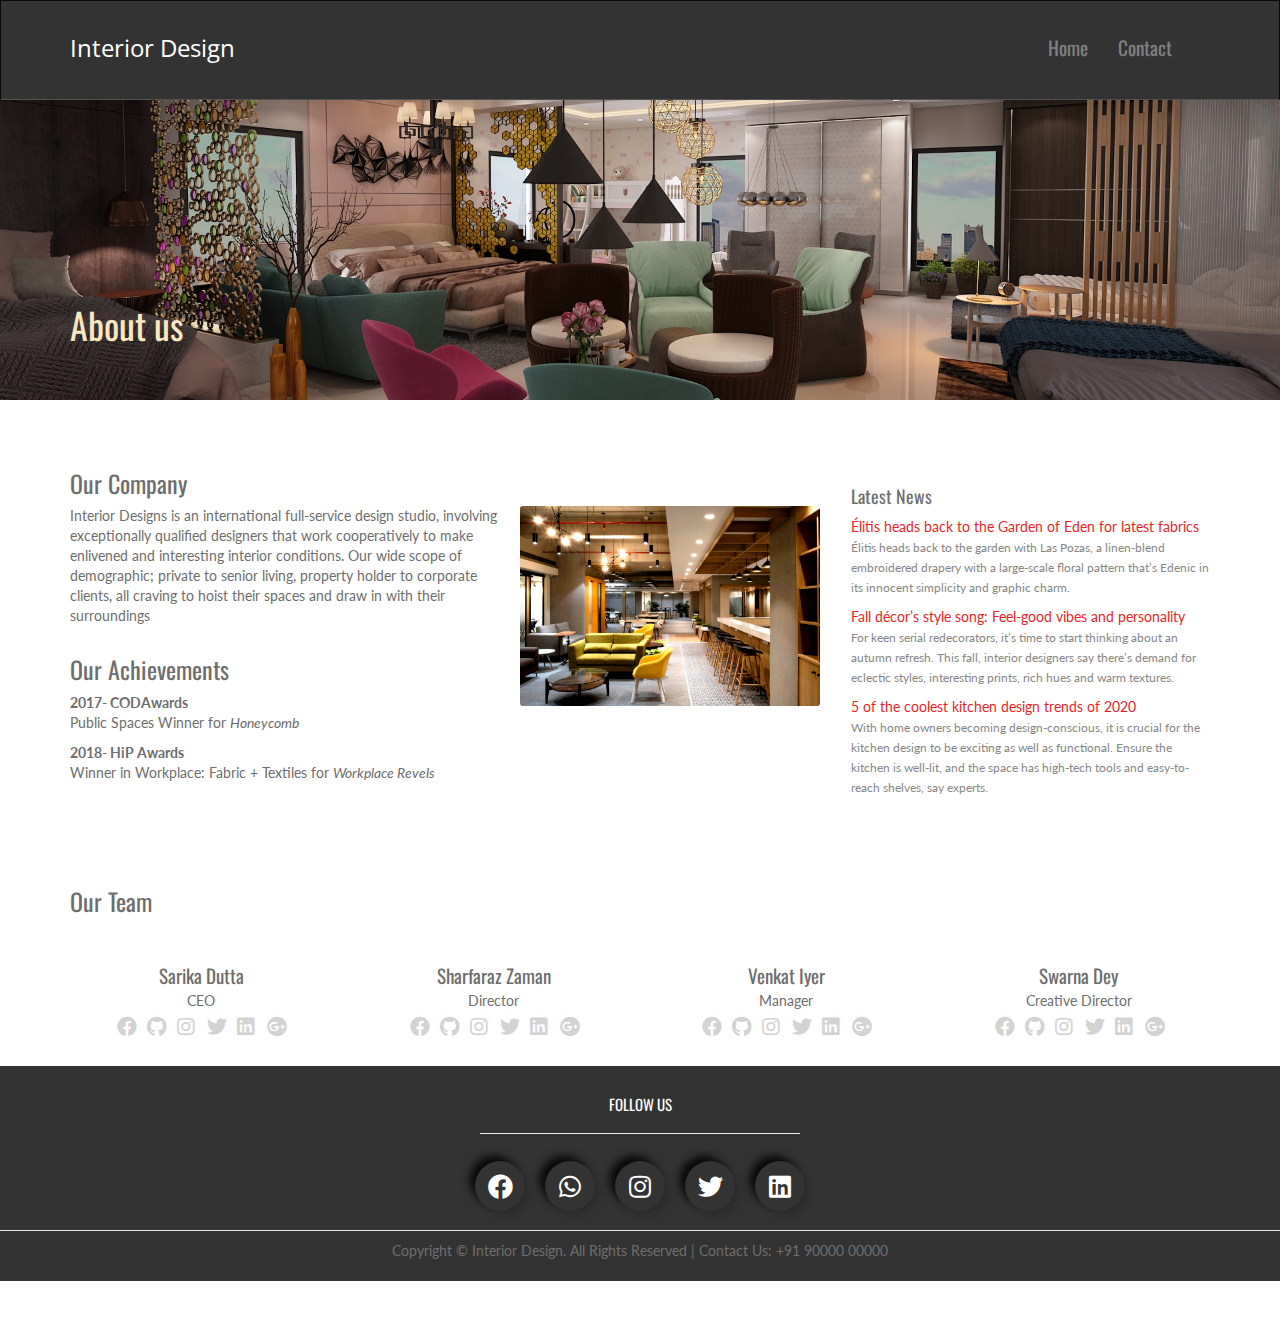
==== about.html @ f191de22 "Add files via upload" ====
<!DOCTYPE html>
<html lang="en">
<head>
    <meta charset="utf-8">
    <meta name="viewport" content="width=device-width, initial-scale=1.0">
    <meta name="description" content="Interior-Design-Responsive-Website">
    
    <title>About</title>
    <link rel="favicon" href="assets/images/favicon.png">
    <link rel="stylesheet" media="screen" href="http://fonts.googleapis.com/css?family=Open+Sans:300,400,700">
    <link rel="stylesheet" href="assets/css/bootstrap.min.css">
    <link rel="stylesheet" href="assets/css/font-awesome.min.css">

    <link rel="stylesheet" href="assets/css/bootstrap-theme.css" media="screen">
    <link rel="stylesheet" href="assets/css/style.css">

    <link type="text/css" rel="stylesheet" href="https://cdnjs.cloudflare.com/ajax/libs/font-awesome/5.14.0/css/all.min.css">
    
    
<style>
.footer {
    
    height: 65px;
    background-color: rgba(0,0,0,0.8);
    color: white;
    position: relative;
  }
  .social-media{
    font-size: 25px;
    color: #fff;
    background: rgba(0,0,0,0.8);
    display:flex;
    justify-content: center;
    padding: 30px 0 20px;
    
}

a1{ /*outside button*/
    display: flex;
    height: 50px;
    width: 50px;
    margin: 0 10px;
    border-radius: 100%;
    align-items: center;
    justify-content: center;
    box-shadow: 6px 6px 10px -1px rgba(0,0,0,0.15), -6px -6px 10px -1px rgba(0,0,0,0.9);
    border: 1px solid rgba(0,0,0,0.01);
    transition: 0.5s all;
}

a1 i1{
  transition: 0.5s all;
}

a1:hover i1{/*inside icons move*/
    transform: scale(0.80);
}
a1:hover .fa-facebook{
    color: blue;
}
a1:hover .fa-whatsapp{
    color: green;
}
a1:hover .fa-instagram{
    color:crimson
}
a1:hover .fa-twitter{
    color: skyblue
}
a1:hover .fa-linkedin{
    color: blue
}



.social-media2{
  font-size: 20px;
  display:flex;
  justify-items: center;
  justify-content: center;
  align-content: center;
  color:#D3D3D3
}

a10{ /*outside button*/
    justify-items: center;
    justify-content: center;
    align-content: center;
    height: 20px;
    width: 20px;
    margin: 0 5px;
    border-radius: 8px;
    
    border: 1px solid rgba(0,0,0,0.01);
    transition: 0.1s all;
}

a10 i1{
  transition: 0.1s all;
}

a10:hover i1{/*inside icons move*/
    transform: scale(0.80);
}
a10:hover .fa-facebook{
    color: blue;
}
a10:hover .fa-github{
    color: darkgrey;
}
a10:hover .fa-instagram{
    color:crimson
}
a10:hover .fa-twitter{
    color: skyblue
}
a10:hover .fa-linkedin{
    color: blue
}
a10:hover  .fa-google-plus{
    color: red;
}

footer {
    position: relative;
    bottom: 41px;
    padding-top: 10px;
    background-color: rgba(0,0,0,0.8);
}

</style>	
	
</head>

<body>
    <!-- Fixed navbar -->
    <div class="navbar navbar-inverse">
        <div class="container">
            <div class="navbar-header">
                <!-- Button for smallest screens -->
                <button type="button" class="navbar-toggle" data-toggle="collapse" data-target=".navbar-collapse"><span class="icon-bar"></span><span class="icon-bar"></span><span class="icon-bar"></span></button>
                <a class="navbar-brand" href="index.html">
                    <p>Interior Design</p>
            </div>
            <div class="navbar-collapse collapse">
                <ul class="nav navbar-nav pull-right mainNav">
                    <li><a href="index.html">Home</a></li>
                    &nbsp;&nbsp;
                    <li><a href="maincontact.html">Contact</a></li>
                </ul>
            </div>
            <!--/.nav-collapse -->
        </div>
    </div>
    <!-- /.navbar -->

    <header id="head" class="secondary">
        <div class="container">
            <div class="row">
                <div class="col-sm-8">
                    <h1>About us</h1>
                </div>
            </div>
        </div>
    </header>

    <!-- container -->
    <section class="container">
        <div class="row">
            <!-- main content -->
            <section class="col-sm-8 maincontent">
                <h3>Our Company</h3>
                <p>
                    <img src="assets/images/about.jpg" alt="" class="img-rounded pull-right" width="300">
                    Interior Designs is an international full-service design studio, involving exceptionally qualified designers that work cooperatively to make enlivened and interesting interior conditions. Our wide scope of demographic; private to senior living, property holder to corporate clients, all craving to hoist their spaces and draw in with their surroundings
                </p>
                <p>  </p>
                <h3>Our Achievements</h3>
                <strong>2017- CODAwards</strong>
                <p>Public Spaces Winner for <i>Honeycomb</i></p>
                <strong>2018- HiP Awards</strong>
                <p>Winner in Workplace: Fabric + Textiles for <i>Workplace Revels</i></p>
              
            </section>
            <!-- /main -->

            <!-- Sidebar -->
            <aside class="col-sm-4 sidebar sidebar-right">

                <div class="panel">
                    <h4>Latest News</h4>
                    <ul class="list-unstyled list-spaces">
                        <li><a href="https://www.interiordesign.net/articles/18356-elitis-returns-to-the-garden-of-eden-for-latest-fabric/">Élitis heads back to the Garden of Eden for latest fabrics</a><br>
                            <span class="small text-muted">Élitis heads back to the garden with Las Pozas, a linen-blend embroidered drapery with a large-scale floral pattern that’s Edenic in its innocent simplicity and graphic charm. </span></li>
                        <li><a href="https://www.hindustantimes.com/fashion-and-trends/fall-decor-s-style-song-feel-good-vibes-and-personality/story-SRO3Do9YtxBbXYSk71SuzO.html">Fall décor’s style song: Feel-good vibes and personality</a><br>
                            <span class="small text-muted">For keen serial redecorators, it’s time to start thinking about an autumn refresh. This fall, interior designers say there’s demand for eclectic styles, interesting prints, rich hues and warm textures.</span></li>
                        <li><a href="https://www.hindustantimes.com/more-lifestyle/5-of-the-coolest-kitchen-design-trends-of-2018/story-v3UAQgmqdA5hMXZoE1t4rM.html">5 of the coolest kitchen design trends of 2020</a><br>
                            <span class="small text-muted">With home owners becoming design-conscious, it is crucial for the kitchen design to be exciting as well as functional. Ensure the kitchen is well-lit, and the space has high-tech tools and easy-to-reach shelves, say experts.</span></li>
                    </ul>
                </div>

            </aside>
            <!-- /Sidebar -->

        </div>
    </section>
    <!-- /container -->
    <section class="team-content">
        <div class="container">
            <div class="row">
                <div class="col-md-12">
                    <h3>Our Team</h3>
                    <p></p>
                    <br />
                </div>
            </div>
            <div class="row">

                <div class="col-md-3 col-sm-6 col-xs-6">
                    <!-- Team Member -->
                    <div class="team-member">
                        <!-- Image Hover Block -->
                        <div class="member-img">
                            <!-- Image  -->
                            <img class="img-responsive" src="https://cdn3.iconfinder.com/data/icons/business-avatar-1/512/4_avatar-512.png" alt="">
                        </div>
                        <!-- Member Details -->
                        <h4>Sarika Dutta</h4>
                        <!-- Designation -->
                        <span class="pos">CEO</span>
                        <div class="social-media2">     
                            <a10 href="https://www.facebook.com/"><i1 class="fab fa-facebook"></i1></a10>
                            <a10 href="https://www.github.com/"><i1 class="fab fa-github"></i1></a10>
                            <a10 href="https://www.instagram.com/?hl=en"><i1 class="fab fa-instagram"></i1></a10>
                            <a10 href="https://twitter.com/?lang=en"><i1 class="fab fa-twitter"></i1></a10>
                            <a10 href="https://www.linkedin.com/"><i1 class="fab fa-linkedin"></i1></a10>                            
                            <a10 href="https://www.googleplus.com/"><i1 class="fab fa-google-plus"></i1></a10>
                            
                          </div>
                    </div>
                </div>
                <div class="col-md-3 col-sm-6 col-xs-6">
                    <!-- Team Member -->
                    <div class="team-member pDark">
                        <!-- Image Hover Block -->
                        <div class="member-img">
                            <!-- Image  -->
                            <img class="img-responsive" src="https://cdn3.iconfinder.com/data/icons/business-avatar-1/512/7_avatar-512.png" alt="">
                        </div>
                        <!-- Member Details -->
                        <h4>Sharfaraz Zaman</h4>
                        <!-- Designation -->
                        <span class="pos">Director</span>
                        <div class="social-media2">     
                            <a10 href="https://www.facebook.com/"><i1 class="fab fa-facebook"></i1></a10>
                            <a10 href="https://www.github.com/"><i1 class="fab fa-github"></i1></a10>
                            <a10 href="https://www.instagram.com/?hl=en"><i1 class="fab fa-instagram"></i1></a10>
                            <a10 href="https://twitter.com/?lang=en"><i1 class="fab fa-twitter"></i1></a10>
                            <a10 href="https://www.linkedin.com/"><i1 class="fab fa-linkedin"></i1></a10>
                            <a10 href="https://www.googleplus.com/"><i1 class="fab fa-google-plus"></i1></a10>
                          </div>
                    </div>
                </div>
                <div class="col-md-3 col-sm-6 col-xs-6">
                    <!-- Team Member -->
                    <div class="team-member pDark">
                        <!-- Image Hover Block -->
                        <div class="member-img">
                            <!-- Image  -->
                            <img class="img-responsive" src="https://cdn3.iconfinder.com/data/icons/business-avatar-1/512/8_avatar-512.png" alt="">
                        </div>
                        <!-- Member Details -->
                        <h4>Venkat Iyer</h4>
                        <!-- Designation -->
                        <span class="pos">Manager</span>
                        <div class="social-media2">     
                            <a10 href="https://www.facebook.com/"><i1 class="fab fa-facebook"></i1></a10>
                            <a10 href="https://www.github.com/"><i1 class="fab fa-github"></i1></a10>
                            <a10 href="https://www.instagram.com/?hl=en"><i1 class="fab fa-instagram"></i1></a10>
                            <a10 href="https://twitter.com/?lang=en"><i1 class="fab fa-twitter"></i1></a10>
                            <a10 href="https://www.linkedin.com/"><i1 class="fab fa-linkedin"></i1></a10>
                            <a10 href="https://www.googleplus.com/"><i1 class="fab fa-google-plus"></i1></a10>
                          </div>
                    </div>
                </div>
                <div class="col-md-3 col-sm-6 col-xs-6">
                    <!-- Team Member -->
                    <div class="team-member pDark">
                        <!-- Image Hover Block -->
                        <div class="member-img">
                            <!-- Image  -->
                            <img class="img-responsive" src="https://cdn3.iconfinder.com/data/icons/business-avatar-1/512/11_avatar-512.png" alt="">
                        </div>
                        <!-- Member Details -->
                        <h4>Swarna Dey</h4>
                        <!-- Designation -->
                        <span class="pos">Creative Director</span>
                        <div class="social-media2">     
                            <a10 href="https://www.facebook.com/"><i1 class="fab fa-facebook"></i1></a10>
                            <a10 href="https://www.github.com/"><i1 class="fab fa-github"></i1></a10>
                            <a10 href="https://www.instagram.com/?hl=en"><i1 class="fab fa-instagram"></i1></a10>
                            <a10 href="https://twitter.com/?lang=en"><i1 class="fab fa-twitter"></i1></a10>
                            <a10 href="https://www.linkedin.com/"><i1 class="fab fa-linkedin"></i1></a10>
                            <a10 href="https://www.googleplus.com/"><i1 class="fab fa-google-plus"></i1></a10>
                          </div>
                    </div>
                </div>
            </div>
        </div>
    </section><br>
    

    <div class="footer">
        <center>
        <br>
        <p style="color:white";><h5 style="font-size: 15px;">FOLLOW US</h5></p>
        <hr style="background-color: gray; width: 25%;">  
        <br>
      </center>
      </div>
      <div class="social-media">
          <a1 href="https://www.facebook.com/"><i1 class="fab fa-facebook"></i1></a1>
          <a1 href="https://www.whatsapp.com/"><i1 class="fab fa-whatsapp"></i1></a1>
          <a1 href="https://www.instagram.com/?hl=en"><i1 class="fab fa-instagram"></i1></a1>
          <a1 href="https://twitter.com/?lang=en"><i1 class="fab fa-twitter"></i1></a1>
          <a1 href="https://www.linkedin.com/"><i1 class="fab fa-linkedin"></i1></a1>  
        </div>

        <footer>
              <div class="container" style="padding-bottom: 10px;">
                <center>
                  <p>Copyright &copy; Interior Design. All Rights Reserved  |  Contact Us: +91 90000 00000</p>
                </center>             
                          
              </div>
          </footer>

    <!-- JavaScript libs are placed at the end of the document so the pages load faster -->
    <script src="http://ajax.googleapis.com/ajax/libs/jquery/1.10.2/jquery.min.js"></script>
    <script src="http://netdna.bootstrapcdn.com/bootstrap/3.0.0/js/bootstrap.min.js"></script>
    
</body>
</html>
---- assets/css/style.css ----
@import url(http://fonts.googleapis.com/css?family=Oswald:400,700);
@import url(http://fonts.googleapis.com/css?family=Lato:400,700);
body {
	font-family: 'Lato', sans-serif;
	font-weight: normal;
    color: #6E6E6E;
    background: url('../images/bg.png') top left repeat;
}
/*General*/
h1, h2, h3, h4, h5, h6 {
	font-weight: normal;
	font-family: 'Oswald', sans-serif;
}
h1, .h1, h2, .h2, h3, .h3 {
	margin-top: 30px;
}
h2 {
	margin: 30px 0;
}
a{
    color:#f11d25;
}
a:hover, a:focus{
    color:#f11d25;
    text-decoration: underline;
}
.navbar-toggle {
	background-color: rgba(0, 0, 0, 0.89);
}
.navbar-nav>li>a {
	padding-top: 12px;
	padding-bottom: 12px;
	font-family: 'Oswald', sans-serif;
	font-size: 1.5vw;
	font-weight: 400 !important;
}
blockquote {
	font-style: italic;
	font-family: Georgia;
	color: #999;
	margin: 0px 0 0px;
	padding: 0px 20px;
}
label {
	color: #777;
}
.btn-inline {
	color: #9C9C9C;
	font-size: 15px; 
}
.form-control {
	display: block;
	width: 100%;
	height: 41px;
	padding: 6px 12px;
	font-size: 14px;
	line-height: 2.428571;
	color: #555;
	background-color: #F7F7F7;
	background-image: none;
	border: 1px solid #ccc;
	border-radius: 0px;
}
.navbar-inverse .navbar-brand img {
	width: 171px;
}
.section-title {
	margin-bottom: 20px;
}
/* Header */
#head {
	/*background: #181015 url( ../images/bg_header.jpg) no-repeat;*/
	background-size: cover;
	height: 600px;
	text-align: center;
	color: white;
	font-weight: 300;
	position: relative; 
	background-position-x: center;
}
#head.secondary {
	height: 100px;
	min-height: 100px;
	padding-top: 0px;
}
#head .lead {
	font-size: 44px;
	margin-bottom: 6px;
	color: white;
	line-height: 1.15em;
}
#head .tagline {
	color: rgba(255,255,255,0.75);
	margin-bottom: 25px;
}
#head .tagline a {
	color: #fff;
}
#head .btn {
	margin-bottom: 10px;
}
#head .btn-default {
	text-shadow: none;
	background: transparent;
	color: rgba(255,255,255,.5);
	-webkit-box-shadow: inset 0px 0px 0px 3px rgba(255,255,255,.5);
	-moz-box-shadow: inset 0px 0px 0px 3px rgba(255,255,255,.5);
	box-shadow: inset 0px 0px 0px 3px rgba(255,255,255,.5);
	background: transparent;
}
#head .btn-default:hover, #head .btn-default:focus {
	color: rgba(255,255,255,.8);
	-webkit-box-shadow: inset 0px 0px 0px 3px rgba(255,255,255,.8);
	-moz-box-shadow: inset 0px 0px 0px 3px rgba(255,255,255,.8);
	box-shadow: inset 0px 0px 0px 3px rgba(255,255,255,.8);
	background: transparent;
}
#head .btn-default:active, #head .btn-default.active {
	color: #fff;
	-webkit-box-shadow: inset 0px 0px 0px 3px #fff;
	-moz-box-shadow: inset 0px 0px 0px 3px #fff;
	box-shadow: inset 0px 0px 0px 3px #fff;
	background: transparent;
}
.fluid_container {
	bottom: 0;
	height: 100%;
	left: 0;
	right: 0;
	top: 0;
	z-index: 0;
}

.panel {
	margin-bottom: 0px;
	background-color: transparent;
	border: 1px solid transparent;
	border-radius: 0px;
	-webkit-box-shadow: none;
	box-shadow: none;
}
.panel-body {
	padding: 0px;
}
.btn-action, .btn-primary {
	color: #FFEFD7;
	background-image: -webkit-linear-gradient(top, #0ecfec 0%, #09bed9 100%);
	background-image: linear-gradient(to bottom, #0ecfec 0%, #09bed9 100%);
 filter: progid:DXImageTransform.Microsoft.gradient(startColorstr='#0ecfec22', endColorstr='#09bed900', GradientType=0);
 filter: progid:DXImageTransform.Microsoft.gradient(enabled = false);
	background-repeat: repeat-x;
	border: 0 none;
}

div.hbox {
	background: #fff;
	padding: 10px 15px;
}
.h-body {
}
.jumbotron {
	background-color: #E0E0E0;
}
.page-header {
	border-bottom: 1px solid #15c008;
}
.page-title {
	margin-top: 20px;
	font-weight: 300;
	color: #15c008;
}
.text-muted {
	color: #888;
}
.breadcrumb {
	background: none;
	padding: 0;
	margin: 30px 0 0px 0;
}
ul.list-spaces li {
	margin-bottom: 10px;
}
/* Helpers */
.container-full {
	margin: 0 auto;
	width: 100%;
}
.top-space {
	margin-top: 60px;
}
.top-margin {
	margin-top: 20px;
}
.circle {
	background: rgb(214, 214, 214);
	width: 95px;
	height: 95px;
	border-radius: 90px;
	line-height: 95px;
	margin: 0 auto 20px;
}
img {
	max-width: 100%;
}
img.pull-right {
	margin-left: 10px;
}
img.pull-left {
	margin-right: 10px;
}
#map {
	width: 100%;
	height: 280px;
}
#social {
	margin-top: 50px;
	margin-bottom: 50px;
}
#social .wrapper {
	width: 340px;
	margin: 0 auto;
}
.sidebar {
	padding-top: 36px;
	padding-bottom: 30px;
}
.sidebar .panel {
	margin-bottom: 20px;
}
.sidebar h1, .sidebar .h1, .sidebar h2, .sidebar .h2, .sidebar h3, .sidebar .h3 {
	margin-top: 20px;
}
.featured-box {
	padding: 20px;
	margin-bottom: 20px;
}
.featured-box .text {
	padding-left: 80px;
}
.featured-box h3 {
	margin: 0 0 5px 0;
}
.featured-box i {
	position: absolute;
	display: inline-block;
	color: #f11d25;
	border: solid 1px #f11d25; 
	padding: 0px;
	border-radius: 50px;
	width: 24px;
	height: 24px;
	margin: 0px;
	width: 60px;
	height: 60px;
	text-align: center;
	line-height: 60px;
}
footer {
	border-top: 1px solid #e5e5e5;
	background:#5f5e5e;
	margin-top: 40px;
}
.social {
	margin: 20px 0;
}
.social a {
	font-size: 32px;
	margin: 0 10px;
	color: #8c8c8c;
}
.social a:hover {
	color: #f11d25;
}
/* Footer */


.follow-me-icons {
	font-size: 30px;
}
.follow-me-icons i {
	float: left;
	margin: 0 10px 0 0;
	color: #f11d25;
}

.panel-simplenav {
	margin-left: -5px;
}
.panel-simplenav a {
	margin: 0 5px;
}



.team-member {
	padding-top: 5px;
	margin-bottom: 15px;
}
.team-heading {
	display: block;
	width: 100%;
}
.member-img {
	overflow: hidden;
}
.member-img img {
	border-radius: 0px; 
}
.team-socials {
	margin: 15px 0;
	display: block;
	text-align: center;
}
.team-socials i {
	width: 35px;
	height: 35px;
	position: relative;
	display: inline-block;
	text-align: center;
	font-size: 18px;
	color: #C7C7C7;
}
.team-socials i:hover {
	color: #f11d25;
}
.team-member h4 {
	font-size: 19px;
	line-height: 32px;
	padding: 10px 0 0;
	text-align: center;
	margin: 0px;
}
.team-member .pos {
	display: block;
	margin: 0;
	text-align: center;
}
#head.secondary {
	height: 300px;
	min-height: 300px;
	padding-top: 0px;
	background: #181015 url(../images/bg_header.jpg) 0px -270px no-repeat;
	/*background: #f11d25;*/
	background-size: cover;
	text-align: left; 
}
#head.secondary h1{
 height: 300px;
    line-height: 390px;
    COLOR: #F9E7C2;
}



/* Small devices (tablets, 768px and up) */
@media (min-width: 768px) {
#quote-carousel {
	margin-bottom: 0;
	padding: 0 40px 30px 40px;
	margin-top: 30px;
}
}

@media (max-width: 767px) {
.navbar-collapse ul {
	text-align: right;
	margin-right: 0px;
}
}

/* Small devices (tablets, up to 768px) */
@media (max-width: 768px) {
/* Make the indicators larger for easier clicking with fingers/thumb on mobile */
#camera_wrap_4, #head{
height:480px !important;
}
.navbar-inverse .navbar-nav > li > a, .navbar-inverse .navbar-nav > .open ul > a {
	font-size: 13px;
}
    .navbar-inverse .navbar-nav > li > a, .navbar-inverse .navbar-nav > .open ul > a {
text-align: right;
}

.footer2 p {
	margin: 0;
	text-align: center;
}
}

@media (max-width: 420px) {
    .navbar-inverse {
background: rgba(0, 0, 0, 0.8);
    }

}
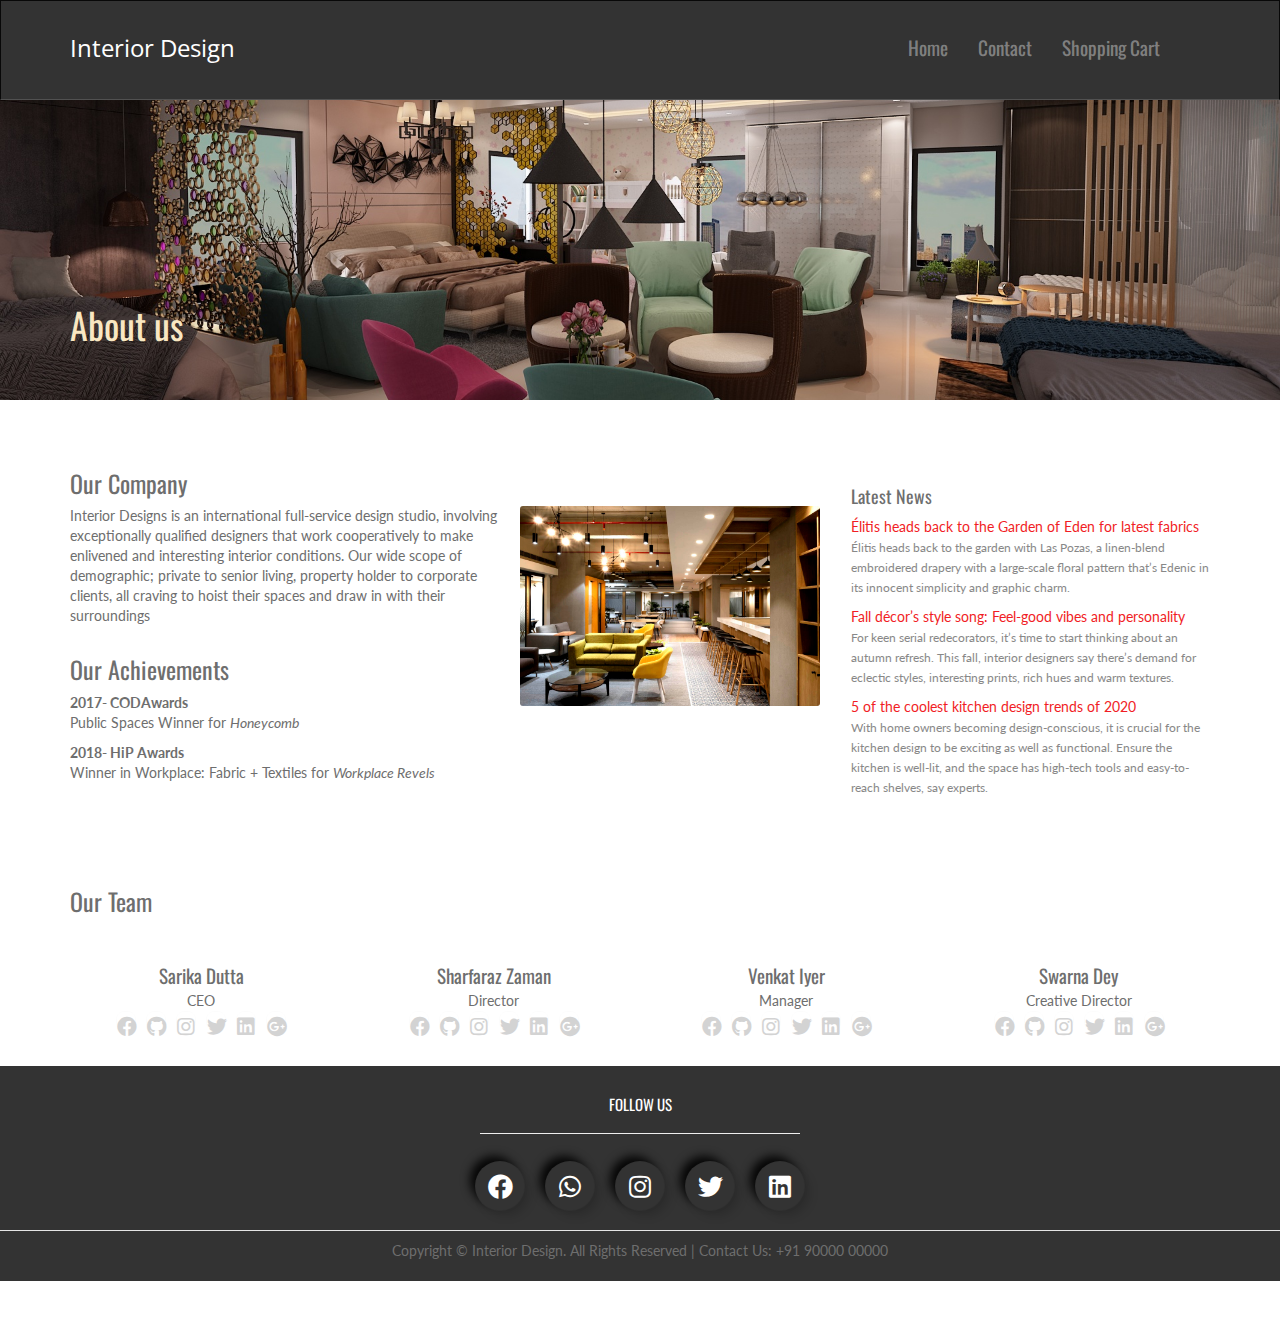
==== commit 1c2fea98: "Merge pull request #1 from Anugya-Gogoi/master" ====
--- a/about.html
+++ b/about.html
@@ -147,6 +147,8 @@
                     <li><a href="index.html">Home</a></li>
                     &nbsp;&nbsp;
                     <li><a href="maincontact.html">Contact</a></li>
+			&nbsp;&nbsp;
+		     <li><a href="products.html">Shopping Cart</a></li>
                 </ul>
             </div>
             <!--/.nav-collapse -->
